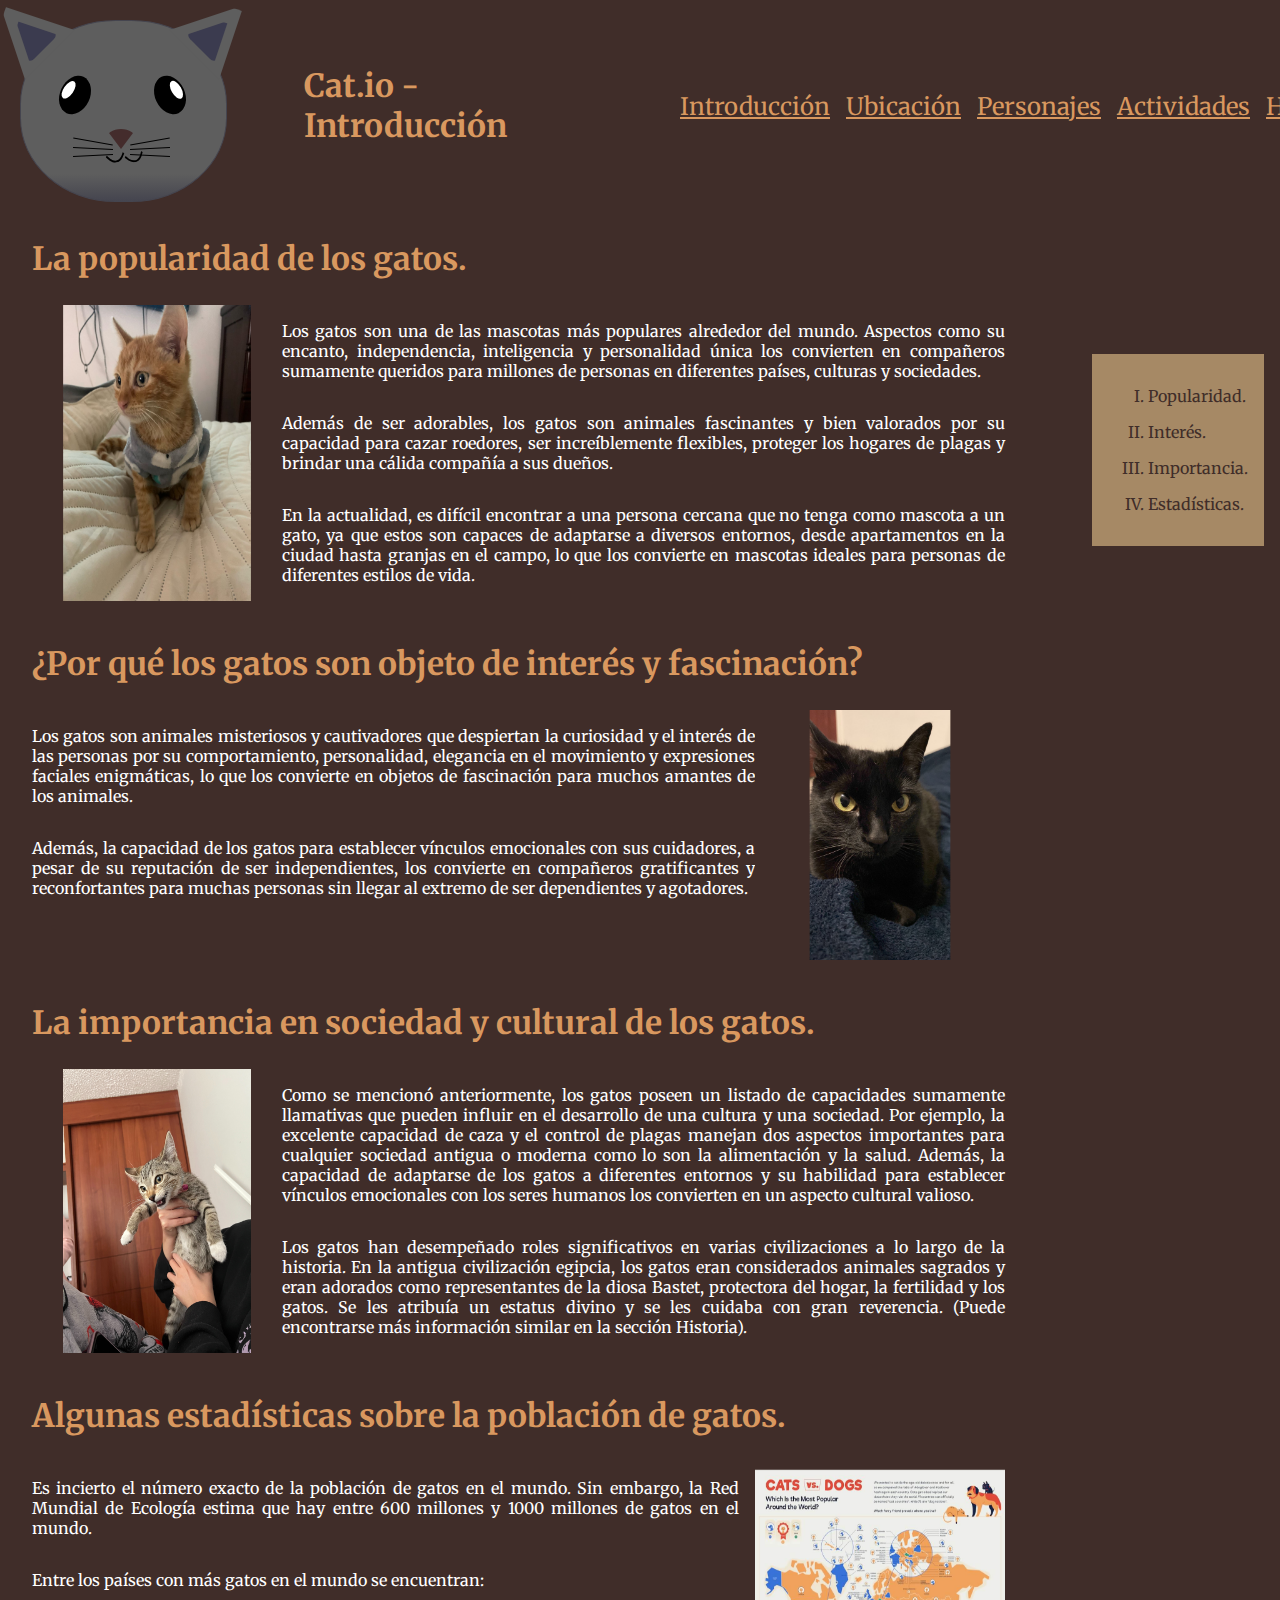
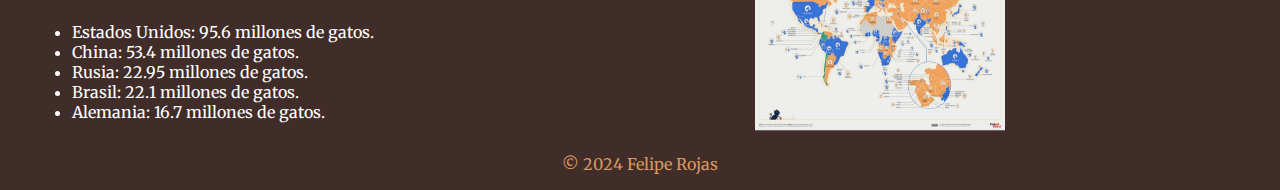
==== pages/index.html @ bbb7dafd ":sparkles: Structure and styles" ====
<!DOCTYPE html>
<html lang="es">
  <head>
    <meta charset="UTF-8">
    <meta name="viewport" content="width=device-width, initial-scale=1.0">
    <link rel="preconnect" href="https://fonts.googleapis.com">
    <link rel="preconnect" href="https://fonts.gstatic.com" crossorigin>
    <link href="https://fonts.googleapis.com/css2?family=Merriweather&display=swap" rel="stylesheet">
    <title>Cat.io</title>
    <link rel="stylesheet" href="../assets/css/styles.css">
  </head>
  <body>
    <header class="header">
      <div class="header-content">
        <div class="cat-head">
          <div class="cat-ears">
            <div class="cat-left-ear">
              <div class="cat-left-inner-ear"></div>
            </div>
            <div class="cat-right-ear">
              <div class="cat-right-inner-ear"></div>
            </div>
          </div>
          <div class="cat-eyes">
            <div class="cat-left-eye">
              <div class="cat-left-inner-eye"></div>
            </div>
            <div class="cat-right-eye">
              <div class="cat-right-inner-eye"></div>
            </div>
          </div> 
          <div class="cat-nose"></div>
          <div class="cat-mouth">
            <div class="cat-mouth-line-left"></div>
            <div class="cat-mouth-line-right"></div>
          </div>
          <div class="cat-whiskers">
            <div class="cat-whiskers-left">
              <div class="cat-whisker-left-top"></div>
              <div class="cat-whisker-left-middle"></div>
              <div class="cat-whisker-left-bottom"></div>
            </div>
            <div class="cat-whiskers-right">
              <div class="cat-whisker-right-top"></div>
              <div class="cat-whisker-right-middle"></div>
              <div class="cat-whisker-right-bottom"></div>
            </div>
          </div>
        </div>
        <h1 class="header-content-title">Cat.io - Introducción</h1>
      </div>
      <nav class="header-nav">
        <ul class="header-nav-list">
          <li class="header-nav-list-item"><a href="index.html" class="header-nav-list-item-link" target="_self">Introducción</a></li>
          <li class="header-nav-list-item"><a href="ubicacion.html" class="header-nav-list-item-link" target="_self">Ubicación</a></li>
          <li class="header-nav-list-item"><a href="personajes.html" class="header-nav-list-item-link" target="_self">Personajes</a></li>
          <li class="header-nav-list-item"><a href="actividades.html" class="header-nav-list-item-link" target="_self">Actividades</a></li>
          <li class="header-nav-list-item"><a href="historia.html" class="header-nav-list-item-link" target="_self">Historia</a></li>
          <li class="header-nav-list-item"><a href="creditos.html" class="header-nav-list-item-link" target="_self">Créditos</a></li>
        </ul>
      </nav>
    </header>
    <main class="main">
      <div class="main-content-80">
        <section id="popularity">
          <h2 class="main-content-subtitle">La popularidad de los gatos.</h2>
          <div class="main-content-popularity">
            <img src="../assets/img/monchi.png" alt="El gato monchi.">
            <div class="main-content-popularity-subcontent">
              <p class="main-content-text">Los gatos son una de las mascotas más populares alrededor del mundo. Aspectos como su encanto,
                independencia, inteligencia y personalidad única los convierten en compañeros sumamente queridos
                para millones de personas en diferentes países, culturas y sociedades.</p>
              <p class="main-content-text">Además de ser adorables, los gatos son animales fascinantes y bien valorados por su capacidad para
                cazar roedores, ser increíblemente flexibles, proteger los hogares de plagas y brindar una cálida
                compañía a sus dueños.</p>
              <p class="main-content-text">En la actualidad, es difícil encontrar a una persona cercana que no tenga como mascota a un gato,
                ya que estos son capaces de adaptarse a diversos entornos, desde apartamentos en la ciudad hasta
                granjas en el campo, lo que los convierte en mascotas ideales para personas de diferentes estilos de vida.</p>
            </div>
          </div>
        </section>
        <section id="interest">
          <h2 class="main-content-subtitle">¿Por qué los gatos son objeto de interés y fascinación?</h2>
          <div class="main-content-interest">
            <div class="main-content-interest-subcontent">
              <p class="main-content-text">Los gatos son animales misteriosos y cautivadores que despiertan la curiosidad y el interés de las personas por
                su comportamiento, personalidad, elegancia en el movimiento y expresiones faciales enigmáticas, lo que los convierte
                en objetos de fascinación para muchos amantes de los animales.</p>
              <p class="main-content-text">Además, la capacidad de los gatos para establecer vínculos emocionales con sus cuidadores, a pesar de su reputación de ser
                independientes, los convierte en compañeros gratificantes y reconfortantes para muchas personas sin llegar al extremo de
                ser dependientes y agotadores.</p>
            </div>
            <img src="../assets/img/tokyo.png" alt="La gata tokyo.">
          </div>
        </section>
        <section id="importance">
          <h2 class="main-content-subtitle">La importancia en sociedad y cultural de los gatos.</h2>
          <div class="main-content-importance">
            <img src="../assets/img/tony.png" alt="El gato tony (Q.E.P.D).">
            <div class="main-content-importance-subcontent">
              <p class="main-content-text">Como se mencionó anteriormente, los gatos poseen un listado de capacidades sumamente llamativas que
                pueden influir en el desarrollo de una cultura y una sociedad. Por ejemplo, la excelente capacidad
                de caza y el control de plagas manejan dos aspectos importantes para cualquier sociedad antigua o moderna
                como lo son la alimentación y la salud. Además, la capacidad de adaptarse de los gatos a diferentes entornos
                y su habilidad para establecer vínculos emocionales con los seres humanos los convierten en un aspecto cultural valioso.</p>
              <p class="main-content-text">Los gatos han desempeñado roles significativos en varias civilizaciones a lo largo de la historia. En la antigua
                civilización egipcia, los gatos eran considerados animales sagrados y eran adorados como representantes de la diosa
                Bastet, protectora del hogar, la fertilidad y los gatos. Se les atribuía un estatus divino y se les cuidaba con gran
                reverencia. (Puede encontrarse más información similar en la sección <span>Historia</span>).</p>
            </div>
          </div>
        </section>
        <section id="stats">
          <h2 class="main-content-subtitle">Algunas estadísticas sobre la población de gatos.</h2>
          <div class="main-content-stats">
            <div class="main-content-stats-subcontent">
              <p class="main-content-text">Es incierto el número exacto de la población de gatos en el mundo. Sin embargo, la Red Mundial de Ecología estima que hay
                entre 600 millones y 1000 millones de gatos en el mundo.</p>
              <p class="main-content-text">Entre los países con más gatos en el mundo se encuentran:</p>
              <ul class="main-content-list">
                <li class="main-content-list-item">Estados Unidos: 95.6 millones de gatos.</li>
                <li class="main-content-list-item">China: 53.4 millones de gatos.</li>
                <li class="main-content-list-item">Rusia: 22.95 millones de gatos.</li>
                <li class="main-content-list-item">Brasil: 22.1 millones de gatos.</li>
                <li class="main-content-list-item">Alemania: 16.7 millones de gatos.</li>
              </ul>
            </div>
            <img src="../assets/img/catsvdogs.png" alt="Perros vs gatos en el mundo.">
          </div>
        </section>
      </div>
      <nav class="main-nav">
        <ul class="main-nav-list">
          <li class="main-nav-list-item"><a href="#popularity" class="main-nav-list-item-link" target="_self">Popularidad.</a></li>
          <li class="main-nav-list-item"><a href="#interest" class="main-nav-list-item-link" target="_self">Interés.</a></li>
          <li class="main-nav-list-item"><a href="#importance" class="main-nav-list-item-link" target="_self">Importancia.</a></li>
          <li class="main-nav-list-item"><a href="#stats" class="main-nav-list-item-link" target="_self">Estadísticas.</a></li>
        </ul>
      </nav>
    </main>
    <footer class="footer">
      <p class="footer-text">&copy; 2024 Felipe Rojas</p>
    </footer>
  </body>
</html>
---- assets/css/styles.css ----
:root {
  --main-color: #402D29;
  --secondary-color: #D9985F;
  --tertiary-color: #A68965;
  --text-color: #fff;
}

::after,
::before {
  margin: 0;
  padding: 0;
  box-sizing: border-box;
}

body {
  margin: 0;
  padding: 0;
  font-family: "Merriweather", sans-serif;
  font-weight: 400;
  font-style: normal;
  font-size: 16px;
  color: var(--text-color);
  background-color: var(--main-color);
}

p {
  text-align: justify;
}

img {
  max-width: 250px;
}

.header {
  display: flex;
  justify-content: space-between;
  align-items: center;
  padding: 1rem 2rem;
  height: 180px;
}

.header-content {
  display: flex;
  align-items: center;
  color: var(--secondary-color);
  padding: 1rem 2rem;
}

.cat-head {
  width: 205px;
  height: 180px;
  position: absolute;
  top: 20px; 
  left: 20px;
  background: linear-gradient(#5e5e5e 85%, #45454f 100%);
  width: 205px;
  height: 180px;
  border: 1px solid #45454f;
  border-radius: 46%;
}

.cat-left-ear {
  position: absolute;
  top: -26px;
  left: -31px;
  z-index: 1;
  border-top-left-radius: 90px;
  border-top-right-radius: 10px;
  transform: rotate(-45deg);
  border-left: 35px solid transparent;
  border-right: 35px solid transparent;
  border-bottom: 70px solid #5e5e5e;
}

.cat-right-ear {
  position: absolute;
  top: -26px;
  left: 163px;
  z-index: 1;
  transform: rotate(45deg);
  border-top-left-radius: 90px;
  border-top-right-radius: 10px;
  border-left: 35px solid transparent;
  border-right: 35px solid transparent;
  border-bottom: 70px solid #5e5e5e;
}

.cat-left-inner-ear {
  position: absolute;
  top: 22px;
  left: -20px;
  border-top-left-radius: 90px;
  border-top-right-radius: 10px;
  border-bottom-right-radius: 40%;
  border-bottom-left-radius: 40%;
  border-left: 20px solid transparent;
  border-right: 20px solid transparent;
  border-bottom: 40px solid #3b3b4f;
}

.cat-right-inner-ear {
  position: absolute;
  top: 22px;
  left: -20px;
  border-top-left-radius: 90px;
  border-top-right-radius: 10px;
  border-bottom-right-radius: 40%;
  border-bottom-left-radius: 40%;
  border-left: 20px solid transparent;
  border-right: 20px solid transparent;
  border-bottom: 40px solid #3b3b4f;
}

.cat-left-eye {
  position: absolute;
  top: 54px;
  left: 39px;
  border-radius: 60%;
  transform: rotate(25deg);
  width: 30px;
  height: 40px;
  background-color: #000;
}

.cat-right-eye {
  position: absolute;
  top: 54px;
  left: 134px;
  border-radius: 60%;
  transform: rotate(-25deg);
  width: 30px;
  height: 40px;
  background-color: #000;
}

.cat-left-inner-eye {
  position: absolute;
  top: 8px;
  left: 2px;
  width: 10px;
  height: 20px;
  transform: rotate(10deg);
  background-color: #fff;
  border-radius: 60%;
}

.cat-right-inner-eye {
  position: absolute;
  top: 8px;
  left: 18px;
  transform: rotate(-5deg);
  width: 10px;
  height: 20px;
  background-color: #fff;
  border-radius: 60%;
}

.cat-nose {
  position: absolute;
  top: 108px;
  left: 85px;
  border-top-left-radius: 50%;
  border-bottom-right-radius: 50%;
  border-bottom-left-radius: 50%;
  transform: rotate(180deg);
  border-left: 15px solid transparent;
  border-right: 15px solid transparent;
  border-bottom: 20px solid #442c2c;
}

.cat-mouth div {
  width: 30px;
  height: 50px;
  border: 2px solid #000;
  border-radius: 190%/190px 150px 0 0;
  border-color: black transparent transparent transparent;
}

.cat-mouth-line-left {
  position: absolute;
  top: 88px;
  left: 74px;
  transform: rotate(170deg);
}

.cat-mouth-line-right {
  position: absolute;
  top: 88px;
  left: 91px;
  transform: rotate(165deg);
}

.cat-whiskers-left div {
  width: 40px;
  height: 1px;
  background-color: #000;
}

.cat-whiskers-right div {
  width: 40px;
  height: 1px;
  background-color: #000;
}

.cat-whisker-left-top {
  position: absolute;
  top: 120px;
  left: 52px;
  transform: rotate(10deg);
}

.cat-whisker-left-middle {
  position: absolute;
  top: 127px;
  left: 52px;
  transform: rotate(3deg);
}

.cat-whisker-left-bottom {
  position: absolute;
  top: 134px;
  left: 52px;
  transform: rotate(-3deg);
}

.cat-whisker-right-top {
  position: absolute;
  top: 120px;
  left: 109px;
  transform: rotate(-10deg);
}

.cat-whisker-right-middle {
  position: absolute;
  top: 127px;
  left: 109px;
  transform: rotate(-3deg);
}

.cat-whisker-right-bottom {
  position: absolute;
  top: 134px;
  left: 109px;
  transform: rotate(3deg);
}

.header-content-title {
  font-size: 2rem;
  margin-left: 240px;
}

.header-nav {
  display: flex;
  justify-content: space-between;
  align-items: center;
  width: 50%;
}

.header-nav-list {
  display: flex;
  justify-content: space-between;
  align-items: center;
  list-style: none;
  gap: 1rem;
}

.header-nav-list-item-link {
  text-decoration: underline;
  font-size: 1.5rem;
  color: var(--secondary-color);
}

.main {
  display: flex;
  justify-content: start;
  align-items: start;
  gap: 1rem;
  padding: 0rem 2rem;
}

.main-content-80 {
  display: flex;
  flex-direction: column;
  gap: 1rem;
  width: 80%;
}

.main-content {
  display: flex;
  flex-direction: column;
  gap: 1rem;
}

.main-content-subtitle {
  font-size: 2rem;
  color: var(--secondary-color);
}

.main-content-popularity {
  display: flex;
}

.main-content-popularity-subcontent {
  display: flex;
  flex-direction: column;
}

.main-content-interest {
  display: flex;
}

.main-content-interest-subcontent {
  display: flex;
  flex-direction: column;
}

.main-content-importance {
  display: flex;
}

.main-content-importance-subcontent {
  display: flex;
  flex-direction: column;
}

.main-content-stats {
  display: flex;
  gap: 1rem;
}

.main-content-stats-subcontent {
  display: flex;
  flex-direction: column;
}

.main-nav {
  position: fixed;
  top: 50%;
  left: 92%;
  transform: translate(-50%, -50%);
  background-color: var(--tertiary-color);
  padding: 1rem;
}

.main-nav-list {
  display: flex;
  flex-direction: column;
  color: var(--main-color);
  list-style: upper-roman;
  gap: 1rem;
}

.main-nav-list-item-link {
  text-decoration: none;
  color: var(--main-color);
}

.footer {
  display: flex;
  justify-content: center;
  align-items: center;
  color: var(--secondary-color);
  padding: 0rem 1rem;
}

.main-content-world-img {
  display: flex;
  justify-content: center;
  align-items: center;
  padding: 0rem 1rem;
}

.main-content-world-img img {
  max-width: 100% !important;
  height: auto;
}

.main-content-subtitle-subtitle {
  font-size: 1.5rem;
  color: var(--tertiary-color);
}

.main-content-activities-video {
  display: flex;
  justify-content: center;
  align-items: center;
  padding: 0rem 1rem;
}

.main-content-table table {
  width: 100%;
  border-collapse: collapse;
}

.main-content-table th {
  background-color: var(--tertiary-color);
  color: var(--main-color);
  padding: 0.5rem;
}

.main-content-table td {
  background-color: var(--secondary-color);
  color: var(--main-color);
  padding: 0.5rem;
}

.main-content-table th,
.main-content-table td {
  border: 1px solid var(--main-color);
}

.main-content-table th,
.main-content-table td {
  text-align: center;
}

.main-content-text-link {
  text-decoration: underline;
  color: var(--text-color);
}
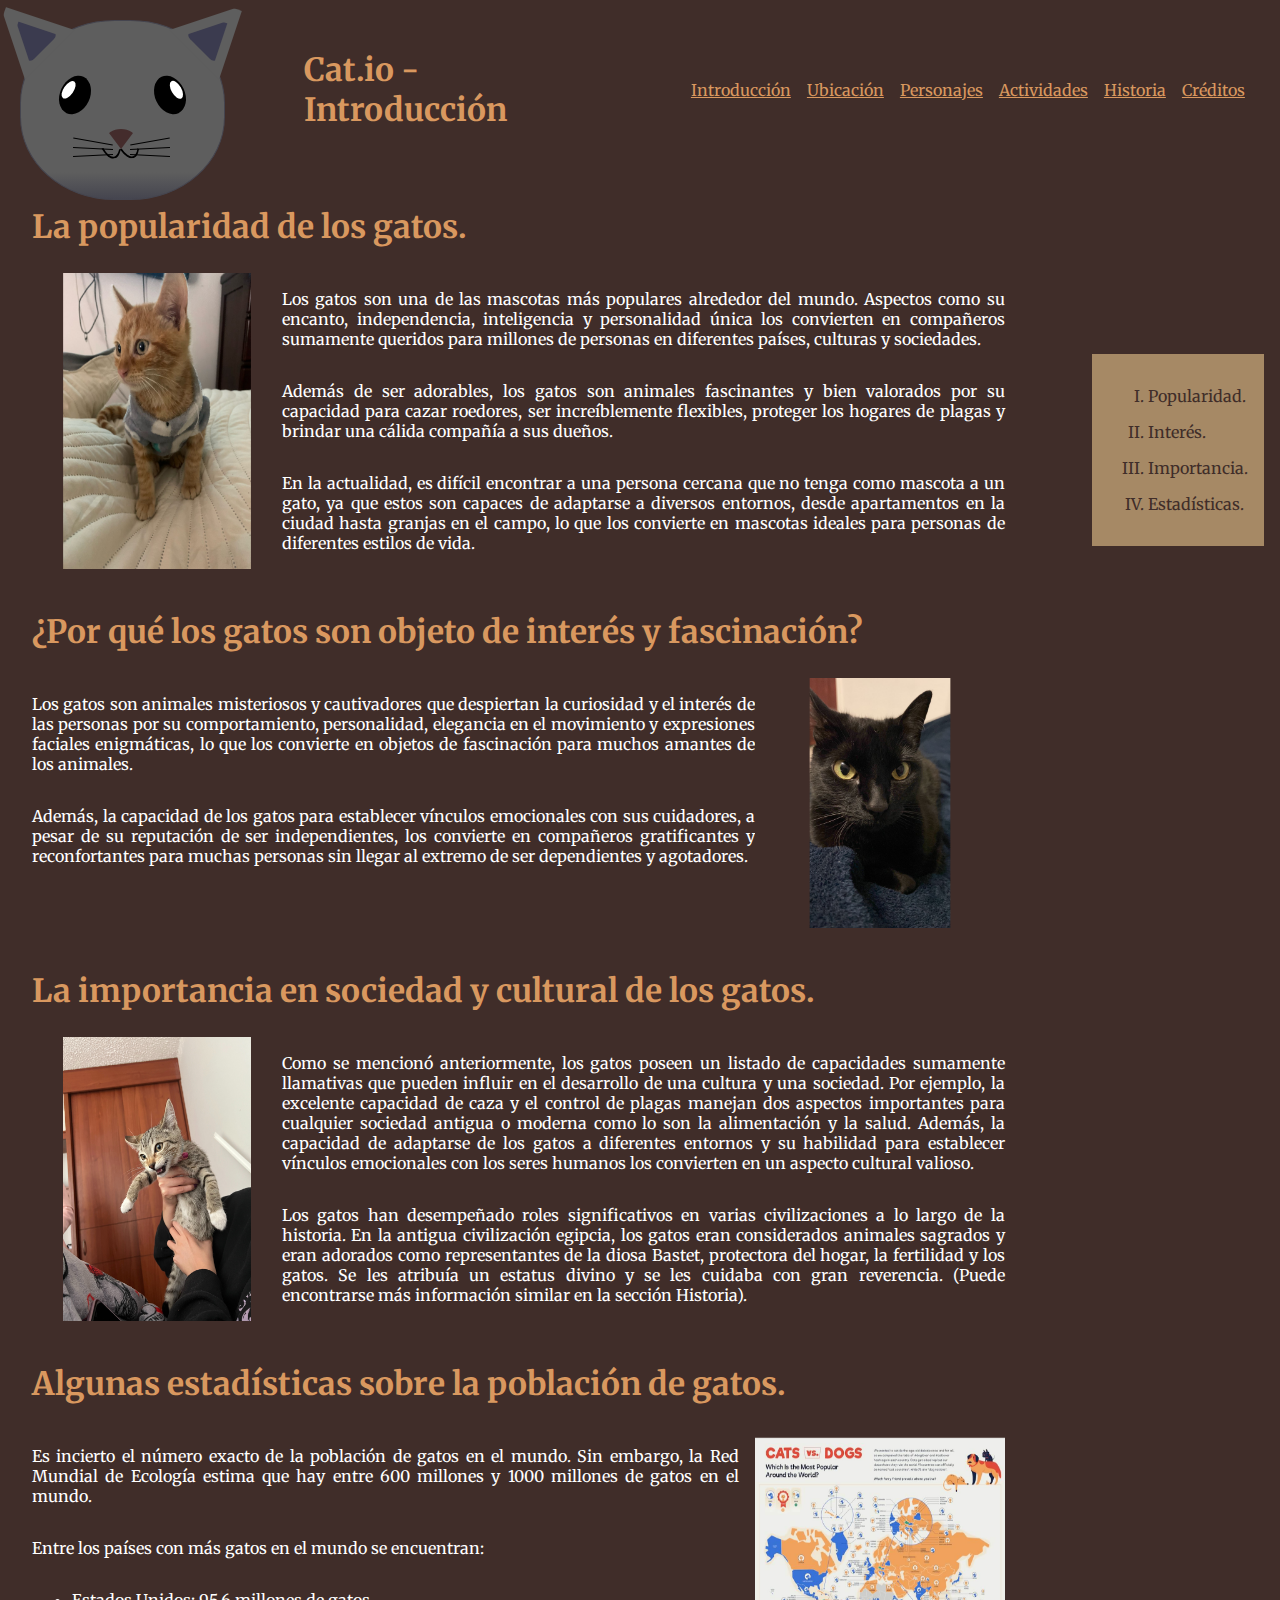
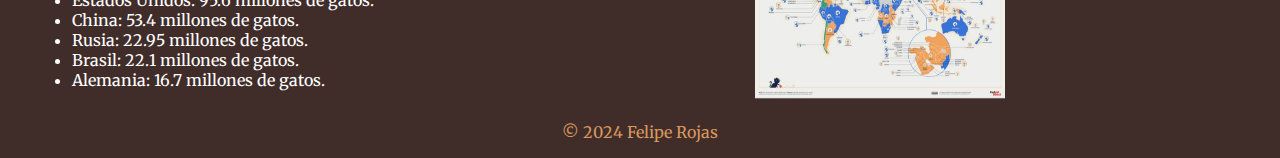
==== commit 4ea7fa21: ":fire: Code comment and video removed" ====
--- a/pages/index.html
+++ b/pages/index.html
@@ -1,8 +1,10 @@
 <!DOCTYPE html>
 <html lang="es">
   <head>
+    <!-- Conjunto de caracteres y ajuste de pantalla -->
     <meta charset="UTF-8">
     <meta name="viewport" content="width=device-width, initial-scale=1.0">
+    <!-- Fuente importada de Google Fonts -->
     <link rel="preconnect" href="https://fonts.googleapis.com">
     <link rel="preconnect" href="https://fonts.gstatic.com" crossorigin>
     <link href="https://fonts.googleapis.com/css2?family=Merriweather&display=swap" rel="stylesheet">
@@ -12,6 +14,7 @@
   <body>
     <header class="header">
       <div class="header-content">
+        <!-- Gato construido con HTML -->
         <div class="cat-head">
           <div class="cat-ears">
             <div class="cat-left-ear">
@@ -49,6 +52,7 @@
         </div>
         <h1 class="header-content-title">Cat.io - Introducción</h1>
       </div>
+      <!-- Barra de navegación a las 6 páginas -->
       <nav class="header-nav">
         <ul class="header-nav-list">
           <li class="header-nav-list-item"><a href="index.html" class="header-nav-list-item-link" target="_self">Introducción</a></li>
@@ -61,12 +65,16 @@
       </nav>
     </header>
     <main class="main">
+      <!-- Contenido ajustado al 80% -->
       <div class="main-content-80">
+        <!-- Múltiples secciones de contenido con identificador para navegación, contienen subtítulo, imagen y párrafos -->
         <section id="popularity">
           <h2 class="main-content-subtitle">La popularidad de los gatos.</h2>
           <div class="main-content-popularity">
+            <!-- Imagen a la izquierda y contenido a la derecha -->
             <img src="../assets/img/monchi.png" alt="El gato monchi.">
             <div class="main-content-popularity-subcontent">
+              <!-- Texto del contenido en dirección columna -->
               <p class="main-content-text">Los gatos son una de las mascotas más populares alrededor del mundo. Aspectos como su encanto,
                 independencia, inteligencia y personalidad única los convierten en compañeros sumamente queridos
                 para millones de personas en diferentes países, culturas y sociedades.</p>
@@ -83,6 +91,7 @@
           <h2 class="main-content-subtitle">¿Por qué los gatos son objeto de interés y fascinación?</h2>
           <div class="main-content-interest">
             <div class="main-content-interest-subcontent">
+              <!-- Texto del contenido en dirección columna -->
               <p class="main-content-text">Los gatos son animales misteriosos y cautivadores que despiertan la curiosidad y el interés de las personas por
                 su comportamiento, personalidad, elegancia en el movimiento y expresiones faciales enigmáticas, lo que los convierte
                 en objetos de fascinación para muchos amantes de los animales.</p>
@@ -90,14 +99,17 @@
                 independientes, los convierte en compañeros gratificantes y reconfortantes para muchas personas sin llegar al extremo de
                 ser dependientes y agotadores.</p>
             </div>
+            <!-- Imagen a la derecha y contenido a la izquierda -->
             <img src="../assets/img/tokyo.png" alt="La gata tokyo.">
           </div>
         </section>
         <section id="importance">
           <h2 class="main-content-subtitle">La importancia en sociedad y cultural de los gatos.</h2>
           <div class="main-content-importance">
+            <!-- Imagen a la izquierda y contenido a la derecha -->
             <img src="../assets/img/tony.png" alt="El gato tony (Q.E.P.D).">
             <div class="main-content-importance-subcontent">
+              <!-- Texto del contenido en dirección columna -->
               <p class="main-content-text">Como se mencionó anteriormente, los gatos poseen un listado de capacidades sumamente llamativas que
                 pueden influir en el desarrollo de una cultura y una sociedad. Por ejemplo, la excelente capacidad
                 de caza y el control de plagas manejan dos aspectos importantes para cualquier sociedad antigua o moderna
@@ -114,6 +126,7 @@
           <h2 class="main-content-subtitle">Algunas estadísticas sobre la población de gatos.</h2>
           <div class="main-content-stats">
             <div class="main-content-stats-subcontent">
+              <!-- Texto del contenido en dirección columna -->
               <p class="main-content-text">Es incierto el número exacto de la población de gatos en el mundo. Sin embargo, la Red Mundial de Ecología estima que hay
                 entre 600 millones y 1000 millones de gatos en el mundo.</p>
               <p class="main-content-text">Entre los países con más gatos en el mundo se encuentran:</p>
@@ -125,10 +138,12 @@
                 <li class="main-content-list-item">Alemania: 16.7 millones de gatos.</li>
               </ul>
             </div>
+            <!-- Imagen a la derecha y contenido a la izquierda -->
             <img src="../assets/img/catsvdogs.png" alt="Perros vs gatos en el mundo.">
           </div>
         </section>
       </div>
+      <!-- Navegación auxiliar para los contenidos de la página con su identificador, ubicada en el 20% restante de vista -->
       <nav class="main-nav">
         <ul class="main-nav-list">
           <li class="main-nav-list-item"><a href="#popularity" class="main-nav-list-item-link" target="_self">Popularidad.</a></li>
@@ -138,6 +153,7 @@
         </ul>
       </nav>
     </main>
+      <!-- Pie de página con información de Copyright -->
     <footer class="footer">
       <p class="footer-text">&copy; 2024 Felipe Rojas</p>
     </footer>
--- a/assets/css/styles.css
+++ b/assets/css/styles.css
@@ -1,3 +1,4 @@
+/* Paleta de colores escogida */
 :root {
   --main-color: #402D29;
   --secondary-color: #D9985F;
@@ -5,13 +6,15 @@
   --text-color: #fff;
 }
 
+/* Selector universal, antes y después a todos los elementos HTML
+contarles los bordes para los cálculos de ancho y alto */ 
+*,
 ::after,
 ::before {
-  margin: 0;
-  padding: 0;
   box-sizing: border-box;
 }
 
+/* Elemento cuerpo sin márgenes, relleno, definición de fuente y color de fondo */
 body {
   margin: 0;
   padding: 0;
@@ -23,14 +26,21 @@
   background-color: var(--main-color);
 }
 
+/* Elemento párrafo justificado */
 p {
   text-align: justify;
 }
 
+/* Elemento imagen con un máximo de ancho */
 img {
   max-width: 250px;
 }
 
+/* Clase header con un display (visualización) flexible, con espacio entre los elementos
+en el eje x, alineados al centro en eje y, espaciado de 1 unidad relativa (rem es relativo 
+al tamaño de fuente del elemento raiz html que es 16 px en este caso) arriba y abajo y dos
+ en izquierda y derecha, con una altura de 180px para cubrir la cabeza de gato de esa altura
+ más el espaciado.*/
 .header {
   display: flex;
   justify-content: space-between;
@@ -39,6 +49,9 @@
   height: 180px;
 }
 
+/* Clase header content que tiene titulo y navbar flexible y alineada en y al centro, color
+de texto con el color secundario de la paleta de colores, espacio en 1 arriba abajo 2 izquierda
+derecha. */
 .header-content {
   display: flex;
   align-items: center;
@@ -46,6 +59,11 @@
   padding: 1rem 2rem;
 }
 
+/* Clase cabeza de gato, ancho y largo definidos con posición absoluta en el documento, 
+esto indica que se acomoda con respecto al elemento html y con top left acomodamos su 
+posición en la ventana. Tiene de fondo un gradiente de dos colores, el primer color empieza
+a cambair en el 85% hasta llegar a ser el segundo color en el 100%.
+Tienen un borde de un pixel continuo de un color oscuro y los bordes se redondean. */
 .cat-head {
   width: 205px;
   height: 180px;
@@ -53,12 +71,15 @@
   top: 20px; 
   left: 20px;
   background: linear-gradient(#5e5e5e 85%, #45454f 100%);
-  width: 205px;
-  height: 180px;
   border: 1px solid #45454f;
   border-radius: 46%;
 }
 
+/* Clase oreja izquierda, posición abosulta ahora con respecto a su padre la cabeza de gato.
+Posición top hacia arriba (negativo) y left hacia izquierda (negativo) para acomodarla, 
+z-index para que esté por encima de otros elementos, bordes redondeados y un borde de 35px
+ de ancho con un color transparente para que no se vea rotado 45 grados en sentido contrario
+a los relojes y un borde de 70px de ancho con el color de la cabeza de gato. */
 .cat-left-ear {
   position: absolute;
   top: -26px;
@@ -85,6 +106,9 @@
   border-bottom: 70px solid #5e5e5e;
 }
 
+/* Clase oreja interna izquierda, posición absoluta con respecto a su padre la oreja izquierda
+y con top y left para acomodarla, bordes redondeados y un borde de 20px de ancho con un color
+transparente para que no se vea y un borde de 40px de ancho con el color de la cabeza de gato. */
 .cat-left-inner-ear {
   position: absolute;
   top: 22px;
@@ -111,6 +135,8 @@
   border-bottom: 40px solid #3b3b4f;
 }
 
+/* Clase ojo izquierdo, posición absoluta con respecto a su padre la cabeza de gato y con top
+y left para acomodarla, bordes redondeados y un ancho y alto definidos, color de fondo negro. */
 .cat-left-eye {
   position: absolute;
   top: 54px;
@@ -133,6 +159,8 @@
   background-color: #000;
 }
 
+/* Clase ojo interno izquierdo, posición absoluta con respecto a su padre el ojo izquierdo y con top
+y left para acomodarla, bordes redondeados y un ancho y alto definidos, color de fondo blanco. */
 .cat-left-inner-eye {
   position: absolute;
   top: 8px;
@@ -155,6 +183,7 @@
   border-radius: 60%;
 }
 
+/* Clase nariz, posición absoluta con respecto a la cabeza de gato, bordeada, rotada y acomodada. */
 .cat-nose {
   position: absolute;
   top: 108px;
@@ -168,6 +197,8 @@
   border-bottom: 20px solid #442c2c;
 }
 
+/* Selector de elemento div en la clase boca de gato, ancho y alto definidos, bordeada y 
+redondeada para la formación de una sonrisa */
 .cat-mouth div {
   width: 30px;
   height: 50px;
@@ -176,6 +207,7 @@
   border-color: black transparent transparent transparent;
 }
 
+/* Clase línea de boca izquierda, posición absoluta con respecto a la boca de gato, rotada y acomodada. */
 .cat-mouth-line-left {
   position: absolute;
   top: 88px;
@@ -190,6 +222,7 @@
   transform: rotate(165deg);
 }
 
+/* Selector de elemento div en la clase bigote de gato izquierdo color, ancho y largo definido. */
 .cat-whiskers-left div {
   width: 40px;
   height: 1px;
@@ -202,6 +235,8 @@
   background-color: #000;
 }
 
+/* Clase bigote izquierdo superior, posición absoluta con respecto a los bigotes,
+ rotada y acomodada. */
 .cat-whisker-left-top {
   position: absolute;
   top: 120px;
@@ -244,11 +279,15 @@
   transform: rotate(3deg);
 }
 
+/* Clase contenido de título de cabecera, tamaño de fuente y margen izquierdo para no 
+chocar con la cabeza de gato. */
 .header-content-title {
   font-size: 2rem;
   margin-left: 240px;
 }
 
+/* Clase de navegación de cabecera, flexible, con espacio entre elementos, alineados al 
+centro en y ocupando el 50% del header-content */
 .header-nav {
   display: flex;
   justify-content: space-between;
@@ -256,6 +295,8 @@
   width: 50%;
 }
 
+/* Clase de lista de navegación de cabecera, sin puntos de lista y con espacio entre 
+elementos de la lista */
 .header-nav-list {
   display: flex;
   justify-content: space-between;
@@ -264,12 +305,15 @@
   gap: 1rem;
 }
 
+/* Clase de enlace de lista de navegación de cabecera, subrayado y color secundario de la
+paleta de colores */
 .header-nav-list-item-link {
   text-decoration: underline;
-  font-size: 1.5rem;
   color: var(--secondary-color);
 }
 
+/* Clase de contenido principal, flexible, alineados en x y y al inicio, con espacio entre
+elementos y relleno de 0 arriba y abajo y 2 izquierda y derecha */
 .main {
   display: flex;
   justify-content: start;
@@ -278,6 +322,9 @@
   padding: 0rem 2rem;
 }
 
+/* Clase de contenido principal 80, flexible, dirección de columnas alineados en x y y al 
+inicio, con espacio entre elementos y relleno de 0 arriba y abajo y 2 izquierda y derecha
+ y con un ancho del 80% */
 .main-content-80 {
   display: flex;
   flex-direction: column;
@@ -285,21 +332,26 @@
   width: 80%;
 }
 
+/* Clase de contenido principal, flexible, dirección de columna, espacio entre elementos */
 .main-content {
   display: flex;
   flex-direction: column;
   gap: 1rem;
 }
 
+/* Clase de contenido principal subtítulo, tamaño de fuente al doble
+ y color secundario de la paleta de colores */
 .main-content-subtitle {
   font-size: 2rem;
   color: var(--secondary-color);
 }
 
+/* Clase de contenido principal popularidad, flexible */
 .main-content-popularity {
   display: flex;
 }
 
+/* Clase de contenido principal subcontenido de popularidad, flexible, dirección de columna */
 .main-content-popularity-subcontent {
   display: flex;
   flex-direction: column;
@@ -323,6 +375,7 @@
   flex-direction: column;
 }
 
+/* Clase de contenido principal estadisticas, flexible y con espacio entre elementos */
 .main-content-stats {
   display: flex;
   gap: 1rem;
@@ -333,6 +386,9 @@
   flex-direction: column;
 }
 
+/* Clase de barra de navegación en contenido principal, posición fija en el navegador
+a la mitad de su padre el main y muy a la derecha para cumplir con el 80%, 
+trasladado arriba y a la izquierda, con un color de fondo y espaciado entre elementos  */
 .main-nav {
   position: fixed;
   top: 50%;
@@ -342,6 +398,8 @@
   padding: 1rem;
 }
 
+/* Clase de lista de navegación en contenido principal, flexible, dirección de columna,
+color de texto, lista tipo romana y espacio entre elementos */
 .main-nav-list {
   display: flex;
   flex-direction: column;
@@ -350,11 +408,15 @@
   gap: 1rem;
 }
 
+/* Clase de enlace de lista de navegación en contenido principal, sin subrayado y color
+principal de la paleta de colores */
 .main-nav-list-item-link {
   text-decoration: none;
   color: var(--main-color);
 }
 
+/* Clase de ie de página, flexible, alineados en x y y al centro, con color de texto y 
+relleno de 0 arriba y abajo y 1 izquierda y derecha */
 .footer {
   display: flex;
   justify-content: center;
@@ -363,6 +425,8 @@
   padding: 0rem 1rem;
 }
 
+/* Clase de contenido principal mundo imagen, flexible, alineados en x y y al centro, con
+relleno  */
 .main-content-world-img {
   display: flex;
   justify-content: center;
@@ -370,16 +434,22 @@
   padding: 0rem 1rem;
 }
 
+/* Selector de imagen en clase de contenido principal mundo imagen, con un ancho máximo y
+altura automática */
 .main-content-world-img img {
   max-width: 100% !important;
   height: auto;
 }
 
+/* Clase de contenido principal subtítulo subtítulo, tamaño de fuente y color secundario de
+la paleta de colores */
 .main-content-subtitle-subtitle {
   font-size: 1.5rem;
   color: var(--tertiary-color);
 }
 
+/* Clase de contenido principal actividades video, flexible, alineados en x y y al centro, con
+relleno  */
 .main-content-activities-video {
   display: flex;
   justify-content: center;
@@ -387,33 +457,42 @@
   padding: 0rem 1rem;
 }
 
+/* Selector de tabla en clase de contenido principal tabla, con un ancho al máximo y
+colapso de bordes, combinación de bordes de la tabla */
 .main-content-table table {
   width: 100%;
   border-collapse: collapse;
 }
 
+/* Selector de encabezado de tabla en clase de contenido principal tabla con color de fondo, texto
+y relleno */
 .main-content-table th {
   background-color: var(--tertiary-color);
   color: var(--main-color);
   padding: 0.5rem;
 }
 
+/* Selector de celda de tabla en clase de contenido principal tabla con color de fondo, texto
+y relleno */
 .main-content-table td {
   background-color: var(--secondary-color);
   color: var(--main-color);
   padding: 0.5rem;
 }
 
+/* Selector de encabezado y celda de tabla en clase de contenido principal tabla con borde */
 .main-content-table th,
 .main-content-table td {
   border: 1px solid var(--main-color);
 }
 
+/* Selector de encabezado y celda de tabla en clase de contenido principal tabla con texto alineado */
 .main-content-table th,
 .main-content-table td {
   text-align: center;
 }
 
+/* Clase de contenido principal enlace texto, sin decoración y de color */
 .main-content-text-link {
   text-decoration: underline;
   color: var(--text-color);
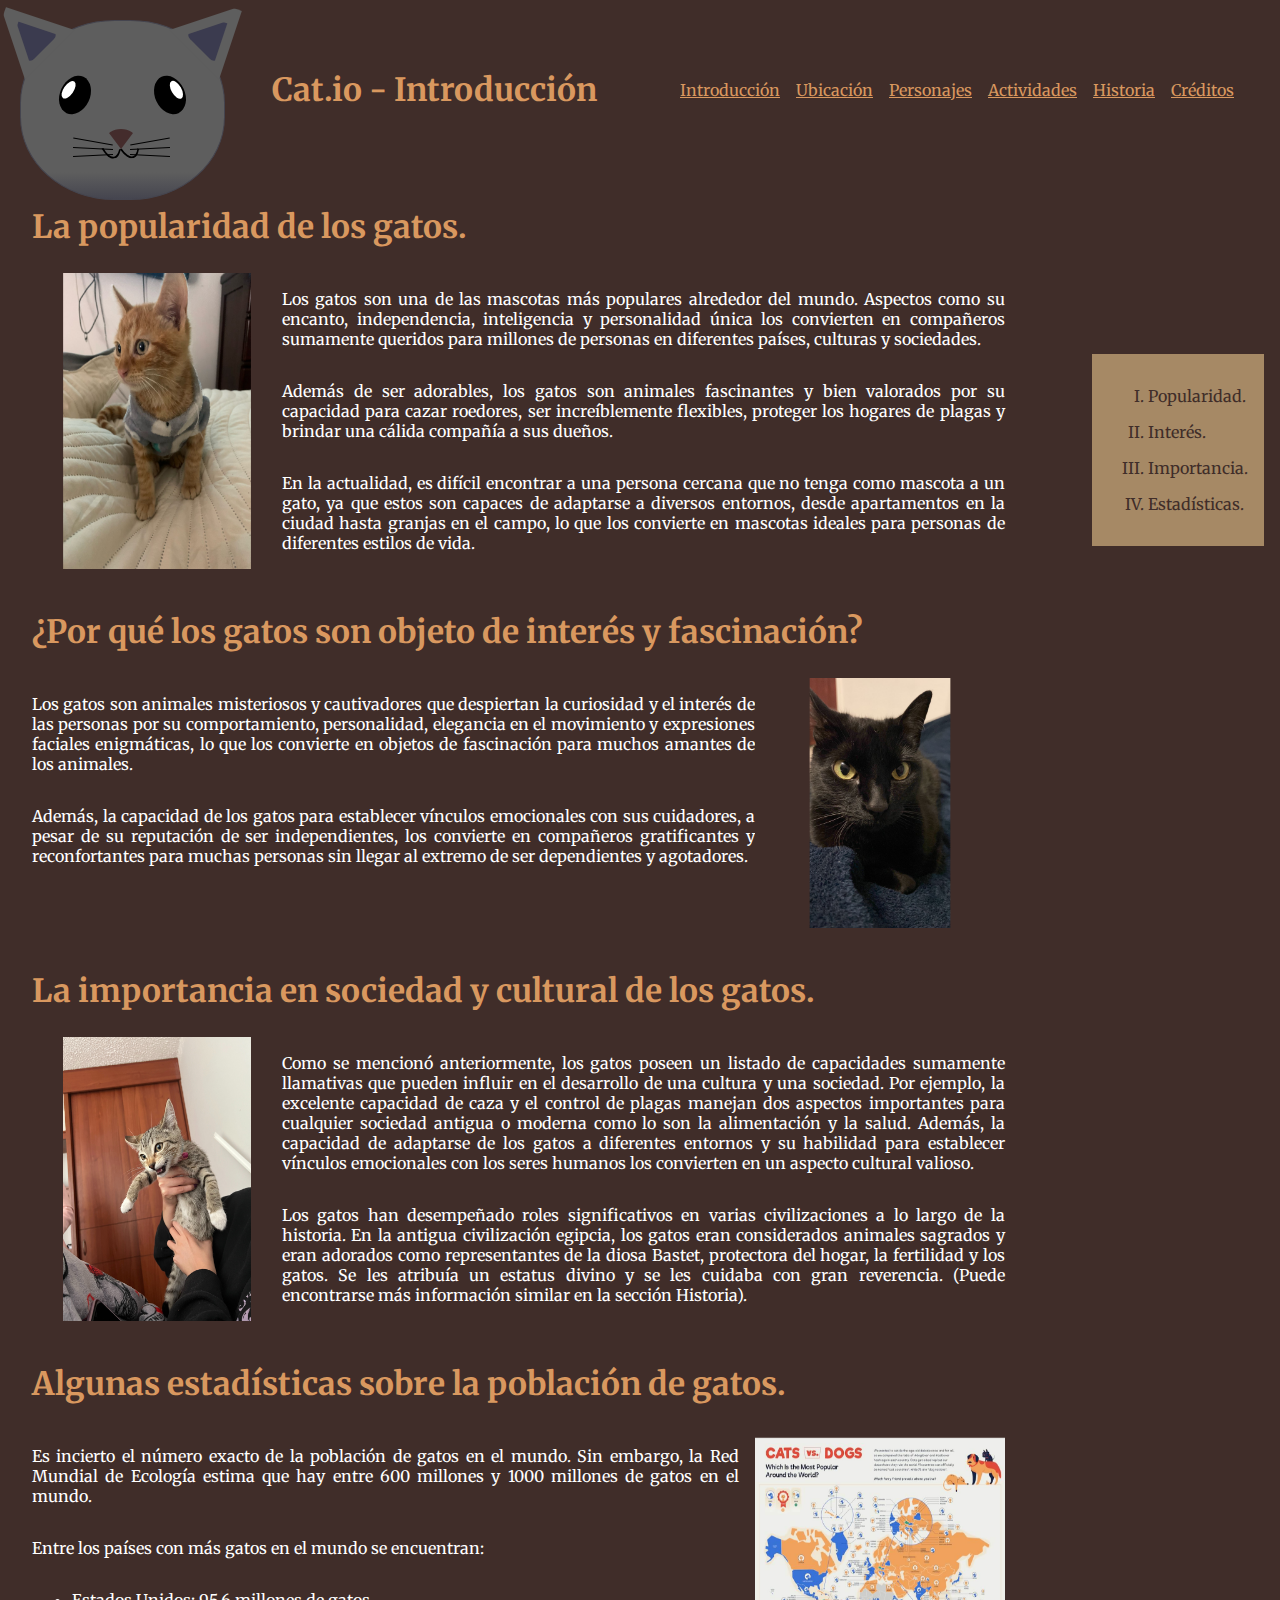
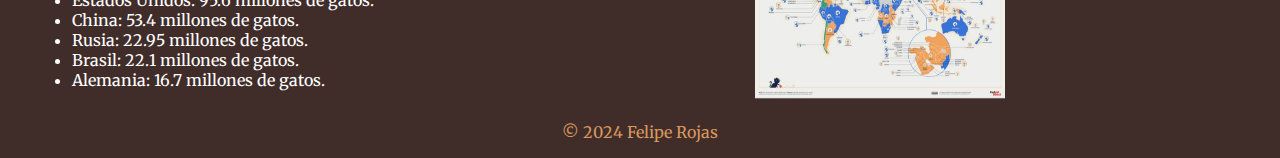
==== commit c7dc57dc: ":fire: Responsive design, tablet and mobile" ====
--- a/pages/index.html
+++ b/pages/index.html
@@ -52,19 +52,33 @@
         </div>
         <h1 class="header-content-title">Cat.io - Introducción</h1>
       </div>
+      <!-- Menú móvil con icono de gato -->
+      <input type="checkbox" class="menu-mobile" id="menu-mobile">
+      <label for="menu-mobile" class="menu-mobile-icon">
+        <img src="../assets/img/cat.svg" alt="Icono menú">
+      </label>
       <!-- Barra de navegación a las 6 páginas -->
-      <nav class="header-nav">
-        <ul class="header-nav-list">
-          <li class="header-nav-list-item"><a href="index.html" class="header-nav-list-item-link" target="_self">Introducción</a></li>
-          <li class="header-nav-list-item"><a href="ubicacion.html" class="header-nav-list-item-link" target="_self">Ubicación</a></li>
-          <li class="header-nav-list-item"><a href="personajes.html" class="header-nav-list-item-link" target="_self">Personajes</a></li>
-          <li class="header-nav-list-item"><a href="actividades.html" class="header-nav-list-item-link" target="_self">Actividades</a></li>
-          <li class="header-nav-list-item"><a href="historia.html" class="header-nav-list-item-link" target="_self">Historia</a></li>
-          <li class="header-nav-list-item"><a href="creditos.html" class="header-nav-list-item-link" target="_self">Créditos</a></li>
+      <nav class="header-menu">
+        <ul class="header-menu-list">
+          <li class="header-menu-list-item"><a href="index.html" class="header-menu-list-item-link" target="_self">Introducción</a></li>
+          <li class="header-menu-list-item"><a href="ubicacion.html" class="header-menu-list-item-link" target="_self">Ubicación</a></li>
+          <li class="header-menu-list-item"><a href="personajes.html" class="header-menu-list-item-link" target="_self">Personajes</a></li>
+          <li class="header-menu-list-item"><a href="actividades.html" class="header-menu-list-item-link" target="_self">Actividades</a></li>
+          <li class="header-menu-list-item"><a href="historia.html" class="header-menu-list-item-link" target="_self">Historia</a></li>
+          <li class="header-menu-list-item"><a href="creditos.html" class="header-menu-list-item-link" target="_self">Créditos</a></li>
         </ul>
       </nav>
     </header>
     <main class="main">
+      <!-- Navegación auxiliar para los contenidos de la página con su identificador, ubicada en el 20% restante de vista -->
+      <div class="main-submenu">
+        <ul class="main-submenu-list">
+          <li class="main-submenu-list-item"><a href="#popularity" class="main-submenu-list-item-link" target="_self">Popularidad.</a></li>
+          <li class="main-submenu-list-item"><a href="#interest" class="main-submenu-list-item-link" target="_self">Interés.</a></li>
+          <li class="main-submenu-list-item"><a href="#importance" class="main-submenu-list-item-link" target="_self">Importancia.</a></li>
+          <li class="main-submenu-list-item"><a href="#stats" class="main-submenu-list-item-link" target="_self">Estadísticas.</a></li>
+        </ul>
+      </div>
       <!-- Contenido ajustado al 80% -->
       <div class="main-content-80">
         <!-- Múltiples secciones de contenido con identificador para navegación, contienen subtítulo, imagen y párrafos -->
@@ -143,19 +157,10 @@
           </div>
         </section>
       </div>
-      <!-- Navegación auxiliar para los contenidos de la página con su identificador, ubicada en el 20% restante de vista -->
-      <nav class="main-nav">
-        <ul class="main-nav-list">
-          <li class="main-nav-list-item"><a href="#popularity" class="main-nav-list-item-link" target="_self">Popularidad.</a></li>
-          <li class="main-nav-list-item"><a href="#interest" class="main-nav-list-item-link" target="_self">Interés.</a></li>
-          <li class="main-nav-list-item"><a href="#importance" class="main-nav-list-item-link" target="_self">Importancia.</a></li>
-          <li class="main-nav-list-item"><a href="#stats" class="main-nav-list-item-link" target="_self">Estadísticas.</a></li>
-        </ul>
-      </nav>
     </main>
       <!-- Pie de página con información de Copyright -->
     <footer class="footer">
       <p class="footer-text">&copy; 2024 Felipe Rojas</p>
-    </footer>
+    </footer>  
   </body>
 </html>
--- a/assets/css/styles.css
+++ b/assets/css/styles.css
@@ -56,8 +56,16 @@
   display: flex;
   align-items: center;
   color: var(--secondary-color);
-  padding: 1rem 2rem;
-}
+  padding: 0;
+}
+
+.menu-mobile {
+  display: none;
+}
+
+.menu-mobile-icon {
+  display: none;
+} 
 
 /* Clase cabeza de gato, ancho y largo definidos con posición absoluta en el documento, 
 esto indica que se acomoda con respecto al elemento html y con top left acomodamos su 
@@ -288,7 +296,7 @@
 
 /* Clase de navegación de cabecera, flexible, con espacio entre elementos, alineados al 
 centro en y ocupando el 50% del header-content */
-.header-nav {
+.header-menu {
   display: flex;
   justify-content: space-between;
   align-items: center;
@@ -297,7 +305,7 @@
 
 /* Clase de lista de navegación de cabecera, sin puntos de lista y con espacio entre 
 elementos de la lista */
-.header-nav-list {
+.header-menu-list {
   display: flex;
   justify-content: space-between;
   align-items: center;
@@ -307,7 +315,7 @@
 
 /* Clase de enlace de lista de navegación de cabecera, subrayado y color secundario de la
 paleta de colores */
-.header-nav-list-item-link {
+.header-menu-list-item-link {
   text-decoration: underline;
   color: var(--secondary-color);
 }
@@ -389,7 +397,7 @@
 /* Clase de barra de navegación en contenido principal, posición fija en el navegador
 a la mitad de su padre el main y muy a la derecha para cumplir con el 80%, 
 trasladado arriba y a la izquierda, con un color de fondo y espaciado entre elementos  */
-.main-nav {
+.main-submenu {
   position: fixed;
   top: 50%;
   left: 92%;
@@ -400,7 +408,7 @@
 
 /* Clase de lista de navegación en contenido principal, flexible, dirección de columna,
 color de texto, lista tipo romana y espacio entre elementos */
-.main-nav-list {
+.main-submenu-list {
   display: flex;
   flex-direction: column;
   color: var(--main-color);
@@ -410,7 +418,7 @@
 
 /* Clase de enlace de lista de navegación en contenido principal, sin subrayado y color
 principal de la paleta de colores */
-.main-nav-list-item-link {
+.main-submenu-list-item-link {
   text-decoration: none;
   color: var(--main-color);
 }
@@ -496,4 +504,523 @@
 .main-content-text-link {
   text-decoration: underline;
   color: var(--text-color);
+}
+
+/* Medidas del iframe video */ 
+.iframe-video {
+  width: 560px;
+  height: 315px;
+}
+
+/* Diseño para tablet 800 - 1200 */
+@media (min-width: 800px) and (max-width: 1200px) {
+
+  /* Proporción de cabeza de gato 0.75 */
+  :root{
+    --cat-head-proportion: 0.75;
+  }
+
+  /* Hacer las imagenes más grandes */
+  img {
+    max-width: calc(250px / var(--cat-head-proportion));
+  }
+  
+  /* Modificar el alto y el padding de la cabecera */
+  .header {
+    padding: calc(1rem * var(--cat-head-proportion)) calc(2rem * var(--cat-head-proportion));
+    height: calc(180px * var(--cat-head-proportion));
+  }
+
+  /* Clase cabeza de gato con una proporción de var(--cat-head-proportion) para reducir su tamaño */
+  .cat-head {
+    width: calc(205px * var(--cat-head-proportion));
+    height: calc(180px * var(--cat-head-proportion));
+    top: calc(20px * var(--cat-head-proportion)); 
+    left: calc(20px * var(--cat-head-proportion));
+  }
+  
+  .cat-left-ear {
+    top: calc(-26px * var(--cat-head-proportion));
+    left: calc(-31px * var(--cat-head-proportion));
+    border-top-left-radius: calc(90px * var(--cat-head-proportion));
+    border-top-right-radius: calc(10px * var(--cat-head-proportion));
+    border-left: calc(35px * var(--cat-head-proportion)) solid transparent;
+    border-right: calc(35px * var(--cat-head-proportion)) solid transparent;
+    border-bottom: calc(70px * var(--cat-head-proportion)) solid #5e5e5e;
+  }
+  
+  .cat-right-ear {
+    top: calc(-26px * var(--cat-head-proportion));
+    left: calc(163px * var(--cat-head-proportion));
+    border-top-left-radius: calc(90px * var(--cat-head-proportion));
+    border-top-right-radius: calc(10px * var(--cat-head-proportion));
+    border-left: calc(35px * var(--cat-head-proportion)) solid transparent;
+    border-right: calc(35px * var(--cat-head-proportion)) solid transparent;
+    border-bottom: calc(70px * var(--cat-head-proportion)) solid #5e5e5e;
+  }
+  
+  .cat-left-inner-ear {
+    top: calc(22px * var(--cat-head-proportion));
+    left: calc(-20px * var(--cat-head-proportion));
+    border-top-left-radius: calc(90px * var(--cat-head-proportion));
+    border-top-right-radius: calc(10px * var(--cat-head-proportion));
+    border-left: calc(20px * var(--cat-head-proportion)) solid transparent;
+    border-right: calc(20px * var(--cat-head-proportion)) solid transparent;
+    border-bottom: calc(40px * var(--cat-head-proportion)) solid #3b3b4f;
+  }
+  
+  .cat-right-inner-ear {
+    top: calc(22px * var(--cat-head-proportion));
+    left: calc(-20px * var(--cat-head-proportion));
+    border-top-left-radius: calc(90px * var(--cat-head-proportion));
+    border-top-right-radius: calc(10px * var(--cat-head-proportion));
+    border-left: calc(20px * var(--cat-head-proportion)) solid transparent;
+    border-right: calc(20px * var(--cat-head-proportion)) solid transparent;
+    border-bottom: calc(40px * var(--cat-head-proportion)) solid #3b3b4f;
+  }
+  
+  .cat-left-eye {
+    top: calc(54px * var(--cat-head-proportion));
+    left: calc(39px * var(--cat-head-proportion));
+    width: calc(30px * var(--cat-head-proportion));
+    height: calc(40px * var(--cat-head-proportion));
+  }
+  
+  .cat-right-eye {
+    top: calc(54px * var(--cat-head-proportion));
+    left: calc(134px * var(--cat-head-proportion));
+    width: calc(30px * var(--cat-head-proportion));
+    height: calc(40px * var(--cat-head-proportion));
+  }
+  
+  .cat-left-inner-eye {
+    top: calc(8px * var(--cat-head-proportion));
+    left: calc(2px * var(--cat-head-proportion));
+    width: calc(10px * var(--cat-head-proportion));
+    height: calc(20px * var(--cat-head-proportion));
+  }
+  
+  .cat-right-inner-eye {
+    top: calc(8px * var(--cat-head-proportion));
+    left: calc(18px * var(--cat-head-proportion));
+    width: calc(10px * var(--cat-head-proportion));
+    height: calc(20px * var(--cat-head-proportion));
+  }
+  
+  .cat-nose {
+    top: calc(108px * var(--cat-head-proportion));
+    left: calc(85px * var(--cat-head-proportion));
+    border-left: calc(15px * var(--cat-head-proportion)) solid transparent;
+    border-right: calc(15px * var(--cat-head-proportion)) solid transparent;
+    border-bottom: calc(20px * var(--cat-head-proportion)) solid #442c2c;
+  }
+  
+  .cat-mouth div {
+    width: calc(30px * var(--cat-head-proportion));
+    height: calc(50px * var(--cat-head-proportion));
+    border: calc(2px * var(--cat-head-proportion)) solid #000;
+    border-radius: calc(190% * var(--cat-head-proportion))/calc(190px * var(--cat-head-proportion)) calc(150px * var(--cat-head-proportion)) 0 0;
+  }
+  
+  .cat-mouth-line-left {
+    top: calc(88px * var(--cat-head-proportion));
+    left: calc(74px * var(--cat-head-proportion));
+  }
+  
+  .cat-mouth-line-right {
+    top: calc(88px * var(--cat-head-proportion));
+    left: calc(91px * var(--cat-head-proportion));
+  }
+  
+  .cat-whiskers-left div {
+    width: calc(40px * var(--cat-head-proportion));
+    height: calc(1px * var(--cat-head-proportion));
+  }
+  
+  .cat-whiskers-right div {
+    width: calc(40px * var(--cat-head-proportion));
+    height: calc(1px * var(--cat-head-proportion));
+  }
+  
+  .cat-whisker-left-top {
+    top: calc(120px * var(--cat-head-proportion));
+    left: calc(52px * var(--cat-head-proportion));
+  }
+  
+  .cat-whisker-left-middle {
+    top: calc(127px * var(--cat-head-proportion));
+    left: calc(52px * var(--cat-head-proportion));
+  }
+  
+  .cat-whisker-left-bottom {
+    top: calc(134px * var(--cat-head-proportion));
+    left: calc(52px * var(--cat-head-proportion));
+  }
+  
+  .cat-whisker-right-top {
+    top: calc(120px * var(--cat-head-proportion));
+    left: calc(109px * var(--cat-head-proportion));
+  }
+  
+  .cat-whisker-right-middle {
+    top: calc(127px * var(--cat-head-proportion));
+    left: calc(109px * var(--cat-head-proportion));
+  }
+  
+  .cat-whisker-right-bottom {
+    top: calc(134px * var(--cat-head-proportion));
+    left: calc(109px * var(--cat-head-proportion));
+  }
+
+  /* Hacer el titulo del header más grande*/
+  .header-content-title {
+    font-size: 2.75rem;
+    margin-left: calc(240px * var(--cat-head-proportion));
+  }
+
+
+  /* Mostrar el icono para el menú de navegación */
+  .menu-mobile-icon {
+    display: flex; 
+    width: 100px;
+    height: 100px;    
+  }
+
+  /* Puntero cuando se esté encima del icono */
+  .menu-mobile-icon:hover {
+    cursor: pointer;
+  }
+
+  /* Menú de navegación con un color de contraste, posición fija, ancho del 70%
+   y altura del 100%, inicia desde la esquina superior izquierda, oculto a la izquierda 
+   con margen, se desplaza hacia la izquierda con una transición de 1s y se sobrepone */
+  .header-menu {
+    background-color: var(--tertiary-color);
+    position: fixed;
+    width: 70%;
+    height: 100%;
+    top: 0;
+    margin-left: -80%;
+    transition: all 1s;
+    z-index: 2;
+  } 
+
+  /* Lista de elementos del menú con dirección de columna */
+  .header-menu-list {
+    display: flex;
+    flex-direction: column;
+    width: 100%;
+    gap: 2rem;
+  } 
+
+  /* Items con una caja de contraste, 80% de ancho la lista, espaciado de 1rem, 
+  colores de borde para dar un efecto sombra */
+  .header-menu-list-item {
+    background-color: var(--main-color);
+    width: 80%;
+    padding: 1rem;
+    border-bottom: 3px solid #000000; 
+    border-right: 3px solid #000000; 
+  }
+
+  /* Traer el menú de la derecha y acomodar -2rem según el padding del header */
+  .menu-mobile:checked ~ .header-menu {
+    margin-left: -2rem;
+  }
+
+  /* Sección principal de bloque para tener fila de submenu y fila de contenido */
+  .main {
+    display: block;
+  }
+
+  /* Fila de submenu, posicion estatica, sin transformación */
+  .main-submenu {
+    margin-top: 2rem;
+    display: block;
+    width: 100%;
+    position: static;
+    transform: none;
+  }
+
+  /* Lista de submenu con dirección de fila y espaciado */
+  .main-submenu-list {
+    display: flex;
+    flex-direction: row;
+    gap: 3rem;
+  }
+
+  /* Contenido principal ocupando el 100% del ancho */
+  .main-content-80 {
+    width: 100%;
+  }
+
+  /* Imagenes de la tabla más pequeñas */ 
+  .table-img {
+    max-width: 240px;
+  }
+}
+
+/* Diseño para móvil 800 - 1200 */
+@media (max-width: 799px) {
+
+  /* Proporción de cabeza de gato 0.5 */
+  :root{
+    --cat-head-proportion: 0.5;
+  }
+
+  /* Hacer las imagenes más grandes */
+  img {
+    max-width: 100%;
+    max-height: auto;
+  }
+  
+  /* Modificar el alto y el padding de la cabecera */
+  .header {
+    padding: calc(1rem * var(--cat-head-proportion)) calc(2rem * var(--cat-head-proportion));
+    height: calc(180px * var(--cat-head-proportion));
+  }
+
+  /* Clase cabeza de gato con una proporción de var(--cat-head-proportion) para reducir su tamaño */
+  .cat-head {
+    width: calc(205px * var(--cat-head-proportion));
+    height: calc(180px * var(--cat-head-proportion));
+    top: calc(20px * var(--cat-head-proportion)); 
+    left: calc(20px * var(--cat-head-proportion));
+  }
+  
+  .cat-left-ear {
+    top: calc(-26px * var(--cat-head-proportion));
+    left: calc(-31px * var(--cat-head-proportion));
+    border-top-left-radius: calc(90px * var(--cat-head-proportion));
+    border-top-right-radius: calc(10px * var(--cat-head-proportion));
+    border-left: calc(35px * var(--cat-head-proportion)) solid transparent;
+    border-right: calc(35px * var(--cat-head-proportion)) solid transparent;
+    border-bottom: calc(70px * var(--cat-head-proportion)) solid #5e5e5e;
+  }
+  
+  .cat-right-ear {
+    top: calc(-26px * var(--cat-head-proportion));
+    left: calc(163px * var(--cat-head-proportion));
+    border-top-left-radius: calc(90px * var(--cat-head-proportion));
+    border-top-right-radius: calc(10px * var(--cat-head-proportion));
+    border-left: calc(35px * var(--cat-head-proportion)) solid transparent;
+    border-right: calc(35px * var(--cat-head-proportion)) solid transparent;
+    border-bottom: calc(70px * var(--cat-head-proportion)) solid #5e5e5e;
+  }
+  
+  .cat-left-inner-ear {
+    top: calc(22px * var(--cat-head-proportion));
+    left: calc(-20px * var(--cat-head-proportion));
+    border-top-left-radius: calc(90px * var(--cat-head-proportion));
+    border-top-right-radius: calc(10px * var(--cat-head-proportion));
+    border-left: calc(20px * var(--cat-head-proportion)) solid transparent;
+    border-right: calc(20px * var(--cat-head-proportion)) solid transparent;
+    border-bottom: calc(40px * var(--cat-head-proportion)) solid #3b3b4f;
+  }
+  
+  .cat-right-inner-ear {
+    top: calc(22px * var(--cat-head-proportion));
+    left: calc(-20px * var(--cat-head-proportion));
+    border-top-left-radius: calc(90px * var(--cat-head-proportion));
+    border-top-right-radius: calc(10px * var(--cat-head-proportion));
+    border-left: calc(20px * var(--cat-head-proportion)) solid transparent;
+    border-right: calc(20px * var(--cat-head-proportion)) solid transparent;
+    border-bottom: calc(40px * var(--cat-head-proportion)) solid #3b3b4f;
+  }
+  
+  .cat-left-eye {
+    top: calc(54px * var(--cat-head-proportion));
+    left: calc(39px * var(--cat-head-proportion));
+    width: calc(30px * var(--cat-head-proportion));
+    height: calc(40px * var(--cat-head-proportion));
+  }
+  
+  .cat-right-eye {
+    top: calc(54px * var(--cat-head-proportion));
+    left: calc(134px * var(--cat-head-proportion));
+    width: calc(30px * var(--cat-head-proportion));
+    height: calc(40px * var(--cat-head-proportion));
+  }
+  
+  .cat-left-inner-eye {
+    top: calc(8px * var(--cat-head-proportion));
+    left: calc(2px * var(--cat-head-proportion));
+    width: calc(10px * var(--cat-head-proportion));
+    height: calc(20px * var(--cat-head-proportion));
+  }
+  
+  .cat-right-inner-eye {
+    top: calc(8px * var(--cat-head-proportion));
+    left: calc(18px * var(--cat-head-proportion));
+    width: calc(10px * var(--cat-head-proportion));
+    height: calc(20px * var(--cat-head-proportion));
+  }
+  
+  .cat-nose {
+    top: calc(108px * var(--cat-head-proportion));
+    left: calc(85px * var(--cat-head-proportion));
+    border-left: calc(15px * var(--cat-head-proportion)) solid transparent;
+    border-right: calc(15px * var(--cat-head-proportion)) solid transparent;
+    border-bottom: calc(20px * var(--cat-head-proportion)) solid #442c2c;
+  }
+  
+  .cat-mouth div {
+    width: calc(30px * var(--cat-head-proportion));
+    height: calc(50px * var(--cat-head-proportion));
+    border: calc(2px * var(--cat-head-proportion)) solid #000;
+    border-radius: calc(190% * var(--cat-head-proportion))/calc(190px * var(--cat-head-proportion)) calc(150px * var(--cat-head-proportion)) 0 0;
+  }
+  
+  .cat-mouth-line-left {
+    top: calc(88px * var(--cat-head-proportion));
+    left: calc(74px * var(--cat-head-proportion));
+  }
+  
+  .cat-mouth-line-right {
+    top: calc(88px * var(--cat-head-proportion));
+    left: calc(91px * var(--cat-head-proportion));
+  }
+  
+  .cat-whiskers-left div {
+    width: calc(40px * var(--cat-head-proportion));
+    height: calc(1px * var(--cat-head-proportion));
+  }
+  
+  .cat-whiskers-right div {
+    width: calc(40px * var(--cat-head-proportion));
+    height: calc(1px * var(--cat-head-proportion));
+  }
+  
+  .cat-whisker-left-top {
+    top: calc(120px * var(--cat-head-proportion));
+    left: calc(52px * var(--cat-head-proportion));
+  }
+  
+  .cat-whisker-left-middle {
+    top: calc(127px * var(--cat-head-proportion));
+    left: calc(52px * var(--cat-head-proportion));
+  }
+  
+  .cat-whisker-left-bottom {
+    top: calc(134px * var(--cat-head-proportion));
+    left: calc(52px * var(--cat-head-proportion));
+  }
+  
+  .cat-whisker-right-top {
+    top: calc(120px * var(--cat-head-proportion));
+    left: calc(109px * var(--cat-head-proportion));
+  }
+  
+  .cat-whisker-right-middle {
+    top: calc(127px * var(--cat-head-proportion));
+    left: calc(109px * var(--cat-head-proportion));
+  }
+  
+  .cat-whisker-right-bottom {
+    top: calc(134px * var(--cat-head-proportion));
+    left: calc(109px * var(--cat-head-proportion));
+  }
+
+  /* Hacer el titulo del header más grande*/
+  .header-content-title {
+    font-size: 1.5rem;
+    margin-left: calc(240px * var(--cat-head-proportion));
+  }
+
+
+  /* Mostrar el icono para el menú de navegación */
+  .menu-mobile-icon {
+    display: flex; 
+    width: 70px;
+    height: 70px;    
+  }
+
+  /* Puntero cuando se esté encima del icono */
+  .menu-mobile-icon:hover {
+    cursor: pointer;
+  }
+
+  /* Menú de navegación con un color de contraste, posición fija, ancho del 70%
+   y altura del 100%, inicia desde la esquina superior izquierda, oculto a la izquierda 
+   con margen, se desplaza hacia la izquierda con una transición de 1s y se sobrepone */
+  .header-menu {
+    background-color: var(--tertiary-color);
+    position: fixed;
+    width: 70%;
+    height: 100%;
+    top: 0;
+    margin-left: -80%;
+    transition: all 1s;
+    z-index: 2;
+  } 
+
+  /* Lista de elementos del menú con dirección de columna */
+  .header-menu-list {
+    display: flex;
+    flex-direction: column;
+    width: 100%;
+    gap: 2rem;
+  } 
+
+  /* Items con una caja de contraste, 80% de ancho la lista, espaciado de 1rem, 
+  colores de borde para dar un efecto sombra */
+  .header-menu-list-item {
+    background-color: var(--main-color);
+    width: 80%;
+    padding: 1rem;
+    border-bottom: 3px solid #000000; 
+    border-right: 3px solid #000000; 
+  }
+
+  /* Traer el menú de la derecha y acomodar -2rem según el padding del header */
+  .menu-mobile:checked ~ .header-menu {
+    margin-left: -2rem;
+  }
+
+  /* Sección principal de bloque para tener fila de submenu y fila de contenido */
+  .main {
+    display: block;
+  }
+
+  /* Fila de submenu, posicion estatica, sin transformación */
+  .main-submenu {
+    margin-top: 2rem;
+    display: block;
+    width: 100%;
+    position: static;
+    transform: none;
+  }
+
+  /* Lista de submenu con dirección de fila y espaciado */
+  .main-submenu-list {
+    display: flex;
+    flex-direction: column;
+    gap: 1rem;
+  }
+
+  /* Contenido principal ocupando el 100% del ancho */
+  .main-content-80 {
+    width: 100%;
+  }
+
+  /* Main content en bloque para tener imagen como una sola fila */
+  [class^="main-content-"] {
+    display: block;
+  }
+
+  /* Tabla desplazable sin agrandar el ancho de la web */
+  .main-content-table {
+    overflow-x: auto;
+  }
+
+  /* Imagenes de la tabla más pequeñas */ 
+  .table-img {
+    max-width: 150px;
+  }
+
+  /* Medidas del iframe video */
+  .iframe-video {
+    width: 275px;
+    height: 275px;
+  }
 }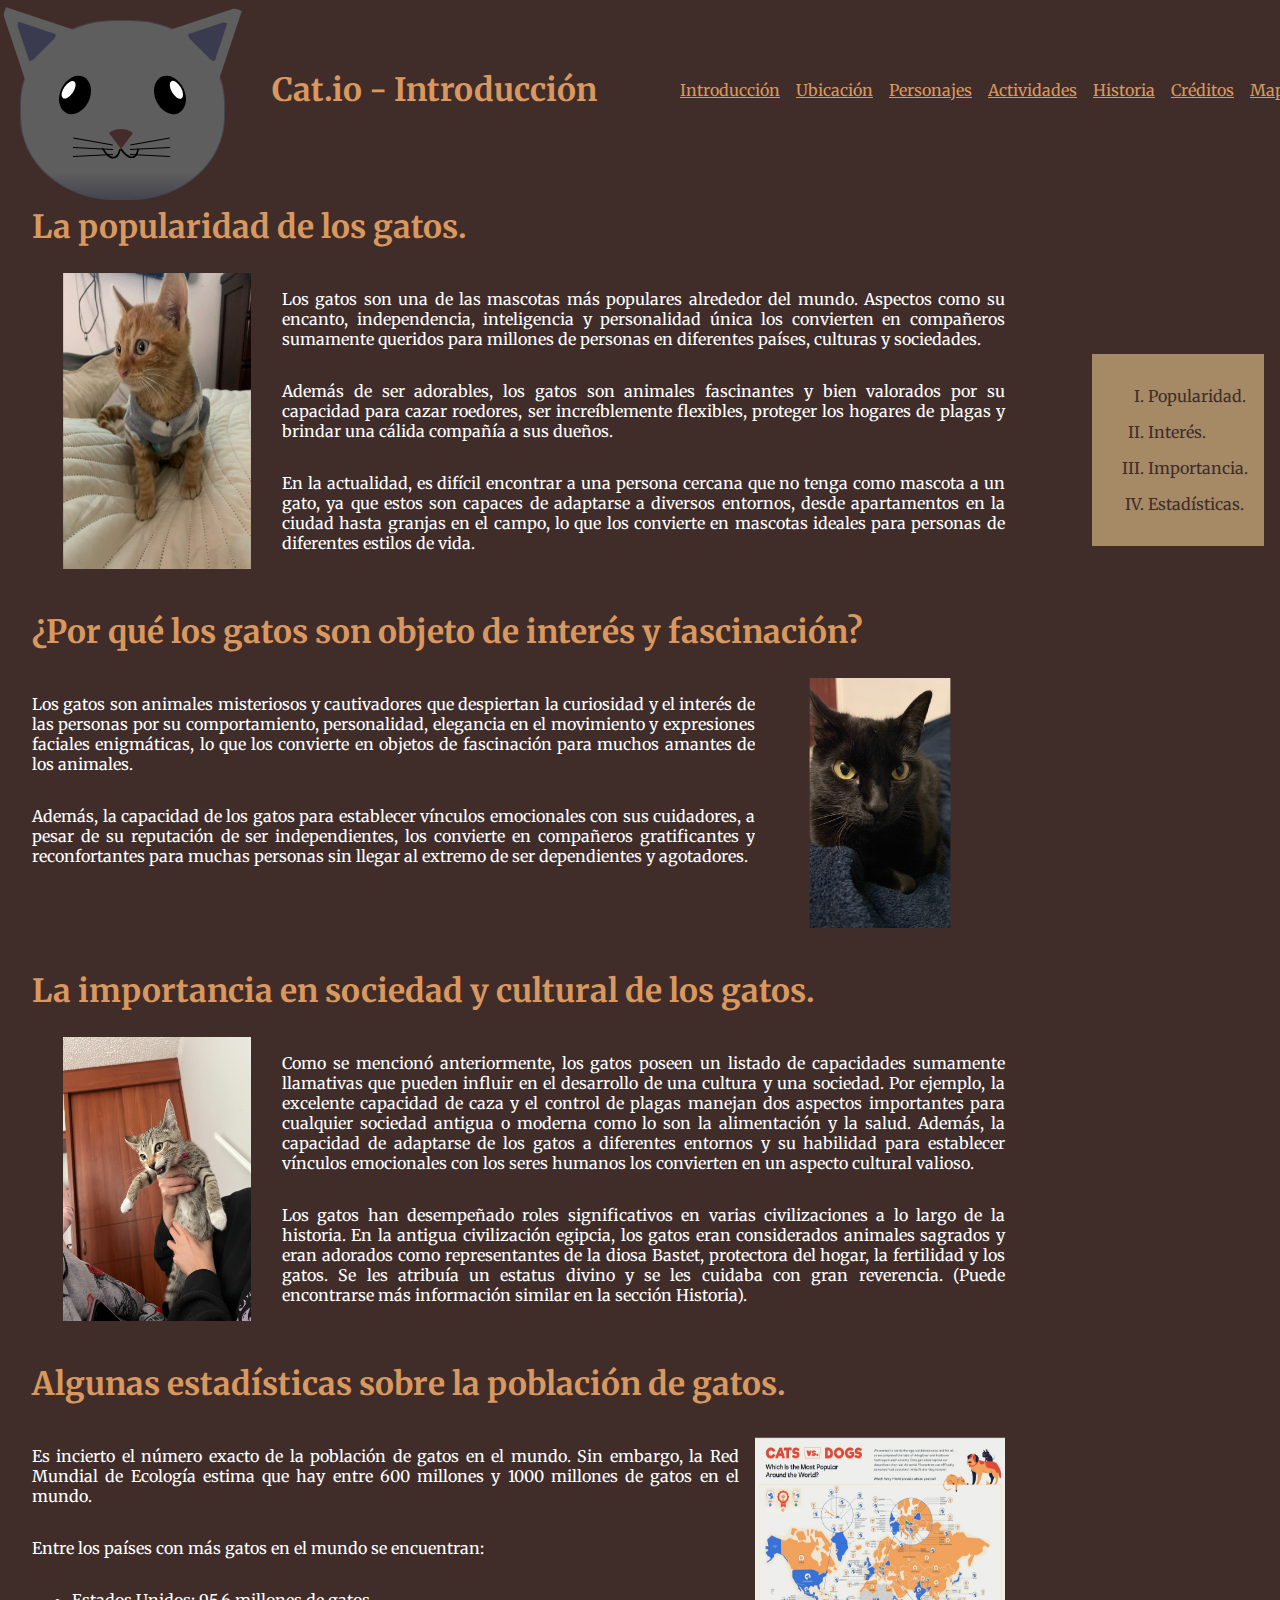
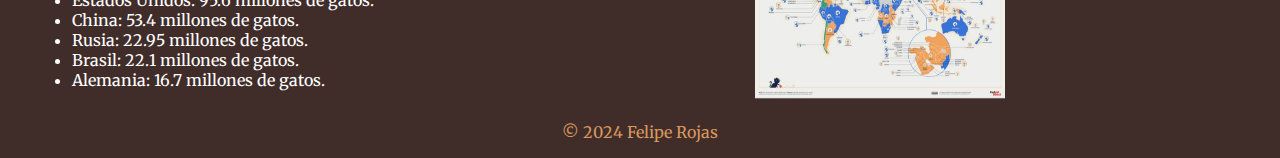
==== commit b575b849: "First version of phaser map" ====
--- a/pages/index.html
+++ b/pages/index.html
@@ -66,6 +66,7 @@
           <li class="header-menu-list-item"><a href="actividades.html" class="header-menu-list-item-link" target="_self">Actividades</a></li>
           <li class="header-menu-list-item"><a href="historia.html" class="header-menu-list-item-link" target="_self">Historia</a></li>
           <li class="header-menu-list-item"><a href="creditos.html" class="header-menu-list-item-link" target="_self">Créditos</a></li>
+          <li class="header-menu-list-item"><a href="mapa.html" class="header-menu-list-item-link" target="_self">Mapa</a></li>
         </ul>
       </nav>
     </header>
--- a/assets/css/styles.css
+++ b/assets/css/styles.css
@@ -510,6 +510,11 @@
 .iframe-video {
   width: 560px;
   height: 315px;
+}
+
+/* Borde del mapa */
+#main-content-map {
+  box-shadow: 10px 15px 15px 0 rgba(0, 0, 0, 0.4);
 }
 
 /* Diseño para tablet 800 - 1200 */
